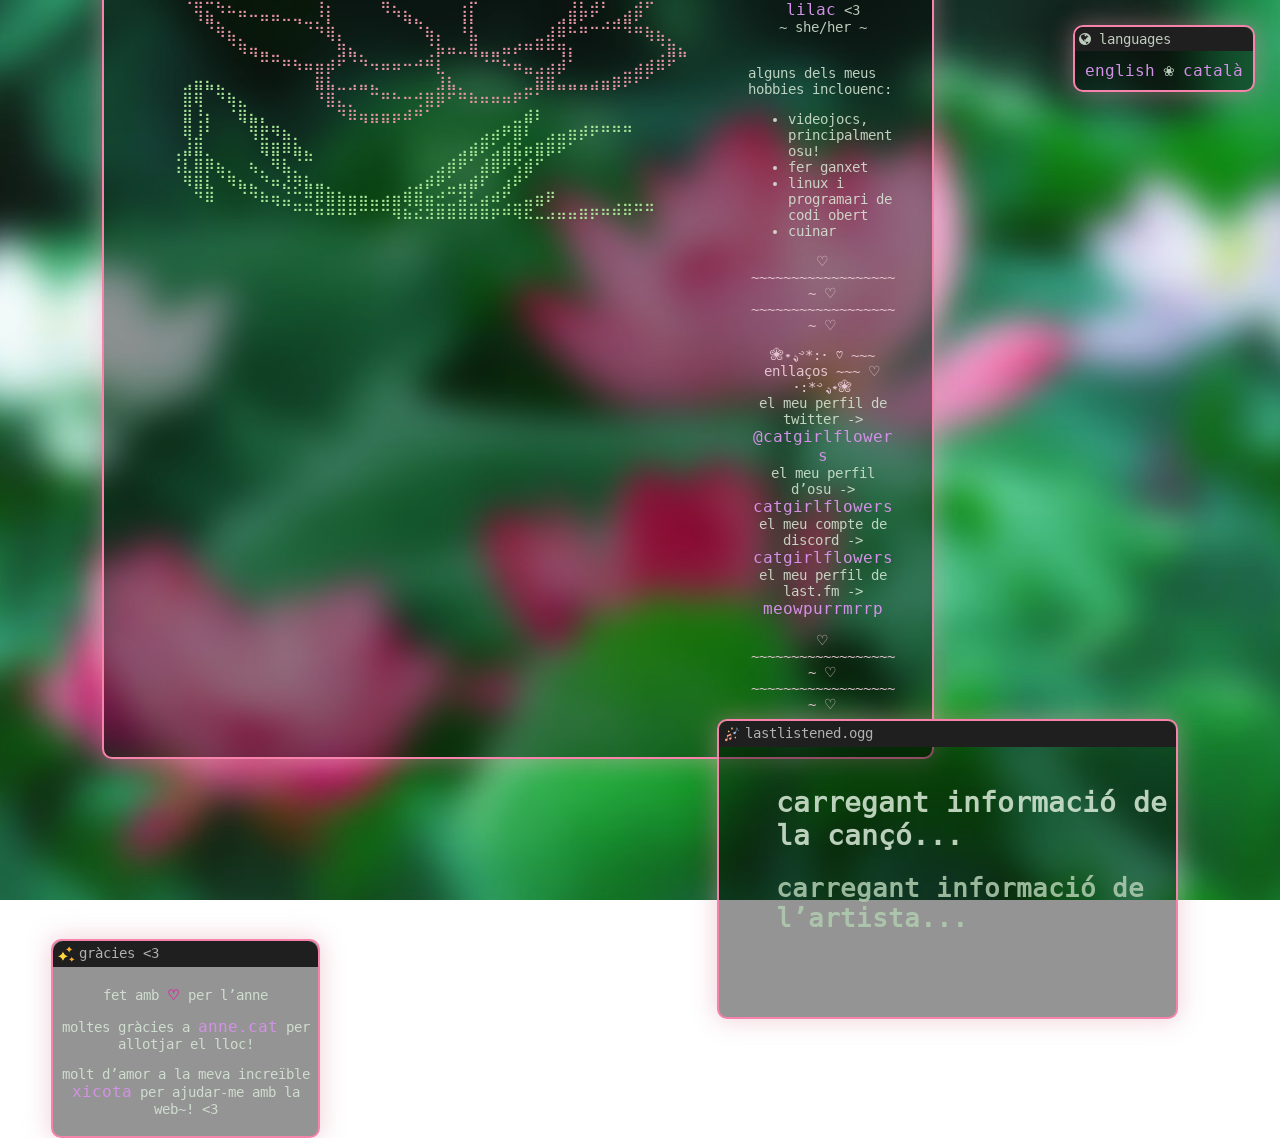
==== indexcat.html @ 80646491 "català support!!" ====
<!DOCTYPE html>
<html lang="en">

<head>
  <meta charset="utf-8">
  <title>anne's lotus pond</title>
  <link rel="stylesheet" href="./style.css">
  <script src="./meow.js" async></script>
  <link rel="icon" href="./media/favicon.ico">
  <link rel="stylesheet" href="https://cdnjs.cloudflare.com/ajax/libs/font-awesome/4.7.0/css/font-awesome.min.css">
</head>

<body>
  <div id="background"></div>
  <main>
    <div id="everythingbagel">
      <div class="window" id="languages">
        <div class="titlebar" id="titlebarlang">
          <i class="fa fa-globe"></i> <span>languages</span>
        </div>
        <div id="langcontent">
          <a href="index.html">english</a>
          <span> ❀ </span>
          <a href="indexcat.html">català</a>
        </div>
      </div>
      <div class="window" id="window0">
        <div class="titlebar" id="titlebar0">
          <img class="icon" src="./media/lotusemoji.png" alt="lotus icon">
          <span class="titlebartext">
            lotus.info
          </span>
        </div>
        <div id="contents">
          <pre id="ascii">
⠀⠀⠀⠀⠀⠀⠀⠀⠀⠀⠀⠀⠀⠀⠀⠀⠀⠀⠀⠀⠀⠀⠀⠀<span class="lotuscolour">⣠⡾⠻⣦⡀⢀⣄⠀⠀⠀⠀⠀⠀⠀⠀⠀⠀⠀⠀⠀⠀⠀⠀⠀
⠀⠀⠀⠀⠀⠀⠀⠀⠀⠀⠀⠀⠀⠀⠀⠀⠀⠀⠀⣰⡿⣦⣴⡟⠋⠀⠀⠈⠻⣾⡿⣦⡀⠀⠀⠀⠀⠀⠀⢀⣠⣄⠀⠀⠀⠀⠀⠀
⠀⠀⠀⠀⠀⠀⠀⣀⠀⠀⠀⠀⠀⠀⠀⠀⠀⣾⣶⡟⠀⠈⠙⢶⡄⠀⠀⠀⢀⡿⠀⢈⣿⡶⠶⠶⠛⠛⢛⣹⣿⠏⠀⠀⠀⠀⠀⠀
⠀⠀⠀⠀⠀⠀⠀⢿⡿⢶⣤⣄⡀⠀⠀⠀⣰⡏⠙⠳⣄⠀⠀⠀⠹⡆⢀⣴⠟⠀⣴⠟⠁⢠⡀⠀⣠⠶⢋⣿⠋⠀⠀⠀⠀⠀⠀⠀
⠀⠀⠀⠀⠀⠀⠀⠈⣿⡄⠙⢿⣟⠻⠶⣤⣿⠀⠀⠀⠈⢷⡀⣠⡾⣿⡏⠀⠀⣼⠃⣀⣴⡟⣧⡞⠁⠀⣼⠇⠀⠀⠀⠀⠀⠀⠀⠀
⠀⠀⠀⠀⠀⠀⠀⠀⠘⣷⠀⠀⠉⠳⣆⠈⡇⠀⠀⠀⠀⣠⡿⠋⠀⠈⠙⠲⣤⣿⠞⣽⠋⠀⢻⡁⠀⣰⣯⠀⣀⣠⣤⣤⠤⢤⣤⡄
⠀⠀⠀⠀⠀⠀⠀⠀⠀⢹⡇⠀⠀⠀⠈⢻⣇⠀⠀⢀⡾⠁⠀⠀⠀⠀⠀⠀⠈⠻⣼⠃⠀⠀⢸⣧⡾⢻⣿⠟⠋⠉⠀⢀⣴⡿⠋⠁
⠀⠀⠀⠀⠀⠀⠀⠀⠀⠘⣷⡀⠀⠀⠀⠀⠹⣦⠀⡾⠀⠀⠀⠀⠀⠀⠀⠀⠀⠀⢻⣄⣠⠾⠋⠁⠀⠸⡇⠀⠀⠀⣠⠟⣿⠃⠀⠀
⢰⣤⠀⠀⠀⠀⠀⠀⠀⠀⠘⢷⣤⡀⠀⠀⠀⠙⣶⠃⠀⠀⠀⠀⠀⠀⠀⠀⠀⢀⡴⠋⠁⠀⠀⠀⠀⢀⡇⠀⠀⣰⠏⠀⣿⠀⠀⠀
⠸⣿⣿⢶⣤⣤⣤⡴⠶⠛⠻⣿⡿⠿⠷⢤⣄⡀⣿⠀⠀⠀⠀⠀⠀⠀⠀⢀⣴⠋⠀⠀⠀⠀⠀⠀⠀⢸⡇⠀⣴⠋⠀⢸⡿⠀⠀⠀
⠀⢻⣿⣦⡀⠀⠀⠀⠀⠀⠀⠈⠙⢦⠀⠀⠈⠙⠿⣄⠀⠀⠀⠀⠀⠀⠀⣾⠁⠀⠀⠀⠀⠀⠀⠀⢀⡾⢀⡾⠃⠀⢠⣿⠁⠀⠀⠀
⠀⠀⢻⣦⠙⠓⠶⠤⣤⣤⣀⣀⠀⠸⡇⠀⠀⠀⠀⠙⠳⣦⡀⠀⠀⠀⢸⡇⠀⠀⠀⠀⠀⠀⠀⢀⣾⡷⠟⠁⢀⣴⡿⠁⠀⠀⠀⠀
⠀⠀⠀⠙⢷⣄⠀⠀⠀⠀⠀⠈⠙⠳⣷⡀⠀⠀⠀⠀⠀⠈⠙⣦⡀⠀⠸⣇⠀⠀⠀⠀⠀⠀⣰⣿⠯⠶⠒⠚⠛⠻⠶⣦⣄⠀⠀⠀
⠀⠀⠀⠀⠀⠙⢷⣤⣀⠀⠀⠀⠀⠀⠈⢷⣄⠀⠀⠀⠀⠀⠀⠘⣧⣤⣀⣿⣀⣀⣤⡴⠶⠿⠿⢶⡄⠀⠀⠀⠀⠀⠀⠈⠙⣷⣄⠀
⠀⠀⠀⠀⠀⠀⠀⠈⠛⠛⠶⢦⣤⣤⣴⠟⠙⠳⢤⣤⣤⠤⠴⠾⡇⠀⠀⠈⠙⠛⠦⣤⣀⢀⣠⣼⠃⠀⠀⠀⠀⠀⣠⣴⣾⠟⠉⠀</span>
⠀<span class="fishcolour">⢀⣤⣄⡀</span>⠀⠀⠀⠀⠀⠀⠀⠀<span class="lotuscolour">⣿⣇⠀⢀⣀⡀⠀⠀⠀⠀⠀⢹⣆⠀⠀⠀⠀⠀⠀⠉⣿⣿⣁⣀⣀⣠⣤⣶⡿⠟⠋⠀⠀⠀⠀</span>
⠀<span class="fishcolour">⣿⣿⠉⠻⣦⡀</span>⠀⠀⠀⠀⠀⠀<span class="lotuscolour">⠹⣿⡉⠉⠉⠛⠶⠦⠤⠴⣶⣿⠟⠷⣦⣤⣤⣤⡶⠟⠋⠉⠉⠉⠉⠉⠉⠁⠀⠀⠀⠀⠀</span>⠀⠀
⠀<span class="fishcolour">⣿⠸⡄⠀⠘⣿⣄⡀</span>⠀⠀⠀⠀⠀<span class="lotuscolour">⠉⠻⣷⣤⣤⣤⣤⣴⠾⠋⠁</span>⠀⠀⠀⠀⠀⠀<span class="fishcolour">⠀⣴⡆⠀⠀⠀</span>⠀⠀⠀⠀⠀⠀⠀⠀⠀⠀⠀
⠀<span class="fishcolour">⣿⢸⠇⠀⠀⠈⢿⡷⢶⣄⠀</span>⠀⠀⠀⠀⠀<span class="lotuscolour">⠈⠉⠉⠁⠀⠀</span>⠀⠀⠀⠀⠀<span class="fishcolour">⢀⣠⡶⣿⡏⠀⢀⣀⣤⣴⡶⠶⠶⠶⠀⠀⠀⠀⠀⠀</span>
⠀<span class="fishcolour">⣸⣿⠀⠀⠀⠀⠈⣿⣶⣿⣧⡀⠀⠀⠀⠀⠀⠀⠀⠀⠀⠀⠀⠀⠀<span class="fishcolour">⢀⣴⡿⢋⣴⣟⣤⣶⣿⡿⠋⠁⠀⠀⠀⠀</span>⠀⠀⠀⠀⠀⠀
⢘⡏⣿⣷⣄⠀⠀⣄⠈⢿⣆⠙⠛⠀⠀⠀⠀⠀⠀⠀⠀⠀⠀⠀⢀⣴⡿⠋⣰⣿⡿⢟⣵⠟⠁⠀⠀⠀⠀⠀⠀⠀⠀⠀⠀⠀⠀⠀
⠈⢿⣿⡇⠙⢷⣄⡈⠳⣤⡹⢷⣆⣀⠀⠀⠀⠀⠀⠀⠀⠀⢀⣴⡿⠋⣀⣴⡟⠉⢠⡾⠋⠀⠀⠀⠀⠀⠀⠀⠀⠀⠀⠀⠀⠀⠀⠀
⠀⠀⠻⣿⠀⠀⠙⠻⣦⣤⣙⠓⠿⣿⣷⣦⣤⣤⣀⣠⣤⣾⣿⣥⠴⠛⣻⠏⣠⣴⠟⠀⣀⣤⡶⠀⠀⠀⠀⠀⠀⠀⠀⠀⠀⠀⠀⠀
⠀⠀⠀⠀⠀⠀⠀⠀⠀⠈⠉⠛⠛⠷⠿⠿⠿⠛⠛⠛⢿⣮⣝⣻⣿⣿⣿⣿⣿⡶⠾⢿⣟⣉⣠⣤⣤⣶⡶⠶⠾⠿⠛⠛</span>
          </pre>
          <div id="textcontainer">
            <div id="text">
              <p class="seperator">
                ❀⋆.ೃ࿔*:･ ♡ ~~~ tot sobre mi ~~~ ♡ ･:*࿔.ೃ⋆❀
              </p>

              <p class="centeredtext" class="actualinfo">
                hola, encantada de conèixer-te~!!
                <br>
                sóc l’anne, una noia de 20 anys a qui li agraden els gats, les flors i la meva meravellosa xicota <a
                  href="https://lilac.yuru.ca/">lilac</a> &lt;3
              <p class="centeredtext" class="actualinfo"">
              ~ she/her ~
             </p>
            </p>
            <br>
                <p class=" actualinfo">alguns dels meus hobbies inclouenc:
              <ul>
                <li>videojocs, principalment osu! </li>
                <li>fer ganxet</li>
                <li>linux i programari de codi obert</li>
                <li>cuinar</li>
              </ul>
              </p>
              <p class="seperatorbottom">
                ♡ ~~~~~~~~~~~~~~~~~~~ ♡ ~~~~~~~~~~~~~~~~~~~ ♡
              </p>
              <p class="seperator">
                ❀⋆.ೃ࿔*:･ ♡ ~~~ enllaços ~~~ ♡ ･:*࿔.ೃ⋆❀
              </p>
              <p class="centeredtext" class="actualinfo">
                el meu perfil de twitter -> <a href="https://x.com/catgirlflowers">@catgirlflowers</a>
              </p>
              <p class="centeredtext" class="actualinfo">
                el meu perfil d’osu -> <a href="https://osu.ppy.sh/users/12883611">catgirlflowers</a>
              </p>
              <div class="centeredtext" class="actualinfo">
                el meu compte de discord -> <span id="discorduser">catgirlflowers
                  <div id="tooltip">clica per copiar &gt;_&lt;;;</div>
                </span>
              </div>
              <p class="centeredtext" class="actualinfo">
                el meu perfil de last.fm -> <a href="https://www.last.fm/user/meowpurrmrrp">meowpurrmrrp</a>
              </p>
              <p class="seperatorbottom" id="extralength">
                ♡ ~~~~~~~~~~~~~~~~~~~ ♡ ~~~~~~~~~~~~~~~~~~~ ♡
              </p>
            </div>
          </div>
        </div>
      </div>

      <div class="window" id="window1">
        <div class="titlebar" id="titlebar1">
          <img class="icon" src="./media/musicemoji.png" alt="music notes icon">
          <span class="titlebartext" id="lastfm-status">
            lastlistened.ogg
          </span>
        </div>
        <div id="musiccontents">
          <img id="albumcover">
          <div id="songinfo">
            <h1 id="title">
              carregant informació de la cançó...
            </h1>
            <h2 id="artist">
              carregant informació de l’artista...
            </h2>
          </div>
        </div>
      </div>

      <div class="window" id="window2">
        <div class="titlebar" id="titlebar2">
          <img class="icon" src="./media/star.png" alt="sparkles icon">
          <span class="titlebartext">
            gràcies &lt;3
          </span>
        </div>
        <div id="credits" class="centeredtext">
          <p>
            fet amb <span id="heart">♡</span> per l’anne
          </p>
          <p>
            moltes gràcies a <a href="https://www.anne.cat/">anne.cat</a> per allotjar el lloc!
          </p>
          <p id="marginbottom">
            molt d’amor a la meva increïble <a href="https://lilac.yuru.ca/">xicota</a> per ajudar-me amb la web~! &lt;3
          </p>
        </div>
      </div>
    </div>
  </main>
</body>

</html>
---- style.css ----
@font-face {
    font-family: bitstreamverasansmono;
    src: url("./media/VeraMono.ttf");
}

body {
    font-family: bitstreamverasansmono, monospace;
    color: rgba(216, 233, 215, 0.863);
    margin: 0%;
}

main {
    display: flex;
    align-items: center;
    height: 100vh;
}

#everythingbagel {
    width: 100%;
}

#background {
    background-image: url("./media/background.jpg");
    width: 100%;
    height: 100%;
    position: fixed;
    top: 0;
    left: 0;
    background-size: cover;
    background-position: center;
    z-index: -1;
}

.window {
    background-color: rgba(0, 0, 0, 0.418);
    border: 2px solid #f782ab;
    box-shadow: 0px 0px 24px 2px rgba(224, 158, 174, 0.438);
    border-radius: 10px;
}

#extralength {
    margin-bottom: 45px;
}

#languages {
    width: fit-content;
    position: absolute;
    top: 25px;
    right: 25px;
}

#titlebarlang {
    margin: 0%;
}

#langcontent {
    padding: 10px;
}

#window0 {
    /* margin-top: 70px; */
    margin-left: 8%;
    margin-right: 27%;
}

#window1 {
    margin-top: -40px;
    margin-left: 56%;
    margin-right: 8%;
}

#window2 {
    margin-top: -80px;
    margin-right: 75%;
    margin-left: 4%;
}

.titlebar {
    background-color: #201f20;
    border-top-left-radius: 10px;
    border-top-right-radius: 10px;
    padding: 4px;
    margin-bottom: 20px;
}

.icon {
    width: 18px;
    vertical-align: middle;
    margin-right: -4px;
}

#contents {
    display: flex;
    margin-left: 8%;
    word-break: break-word;
}

#text {
    width: 80%;
}

.seperator {
    color: #e4c5cf;
    margin-bottom: 0%;
    text-align: center;
}

.seperatorbottom {
    margin-bottom: 10px;
    color: #e4c5cf;
    text-align: center;
}

.actualinfo {
    margin: 0%;
}

#ascii {
    font-size: 15px;
    line-height: 1.3;
    margin-right: 4%;
}

.fishcolour {
    color: #a9e796;
}

.lotuscolour {
    color: #e694a3;
}

a {
    color: rgb(211, 144, 231);
    text-decoration: none;
    font-size: 16px;
}

a:hover {
    text-decoration: underline;
}

#textcontainer {
    display: flex;
    justify-content: center;
    margin-right: 16px;
}

.centeredtext {
    text-align: center;
    margin-top: 0%;
}

#coloredtext {
    color: rgb(211, 144, 231);
}

#songinfo {
    margin-left: 27px;
}

#musiccontents {
    display: flex;
    word-break: break-word;
}

#albumcover {
    height: 222px;
    margin-left: 30px;
    margin-bottom: 28px;
    border-radius: 4px;
}

#artist {
    font-size: 26px;
    color: rgba(176, 204, 175, 0.863);
}

#heart {
    color: #d12fa1;
    font-weight: bold;
}

.titlebartext {
    color: rgb(177, 177, 177);
}

#credits {
    padding-bottom: 5px;
    word-break: break-word;
    margin-left: 8px;
    margin-right: 8px;
}

@keyframes fadeOut {
    from {
        opacity: 1;
    }

    to {
        opacity: 0;
        visibility: hidden;
    }
}

.fadeOut {
    animation: fadeOut 3s ease-in forwards;
}

#discorduser {
    color: rgb(211, 144, 231);
    position: relative;
    display: inline-block;
    cursor: pointer;
    font-size: 16px;
}

#discorduser:hover {
    text-decoration: underline;
}

#tooltip {
    display: none;
    position: absolute;
    top: -175%;
    left: 50%;
    transform: translateX(-50%);
    margin-top: 5px;
    width: 220px;
    background-color: rgba(0, 0, 0, 0.603);
    border-radius: 6px;
    color: #b4d3ab;
    border: 2px solid #f782ab;
    padding: 2px;
    pointer-events: none;
}

#discorduser:hover #tooltip {
    display: block;
}

p {
    margin-bottom: 0%;
}

#marginbottom {
    margin-bottom: 1em;
}

/* other screen width styling by yuiyamu / lilac >_< 
* this looks way better on 1080p monitors, it scretches beyond the height of the screen otherwise >.< */
/* thank you dear <3 - anne */
@media only screen and (max-device-width: 1920px) {
    body {
        font-size: 14px;
    }

    #ascii {
        line-height: 1.1;
    }
}

/* this is for mobile~! mobile styling is a pain, but i made it work okay~ basically requires you to redo most stuff, so i didn't want to make you do that hhh */
@media only screen and (max-device-width: 768px) {
    body {
        font-size: 18px;
    }

    main {
        display: block;
        height: auto;
    }

    #window0 {
        margin-left: 2%;
        margin-right: 2%;
        margin-top: 2%;
    }

    #window1 {
        margin-left: 2%;
        margin-right: 2%;
        margin-top: 2%;
    }

    #window2 {
        margin: 2%;
    }

    #contents {
        display: block;
        margin-left: 20px;
        margin-right: 20px;
    }

    #ascii {
        text-align: center;
        margin-right: 0;
    }

    #text {
        width: 100%;
    }
}
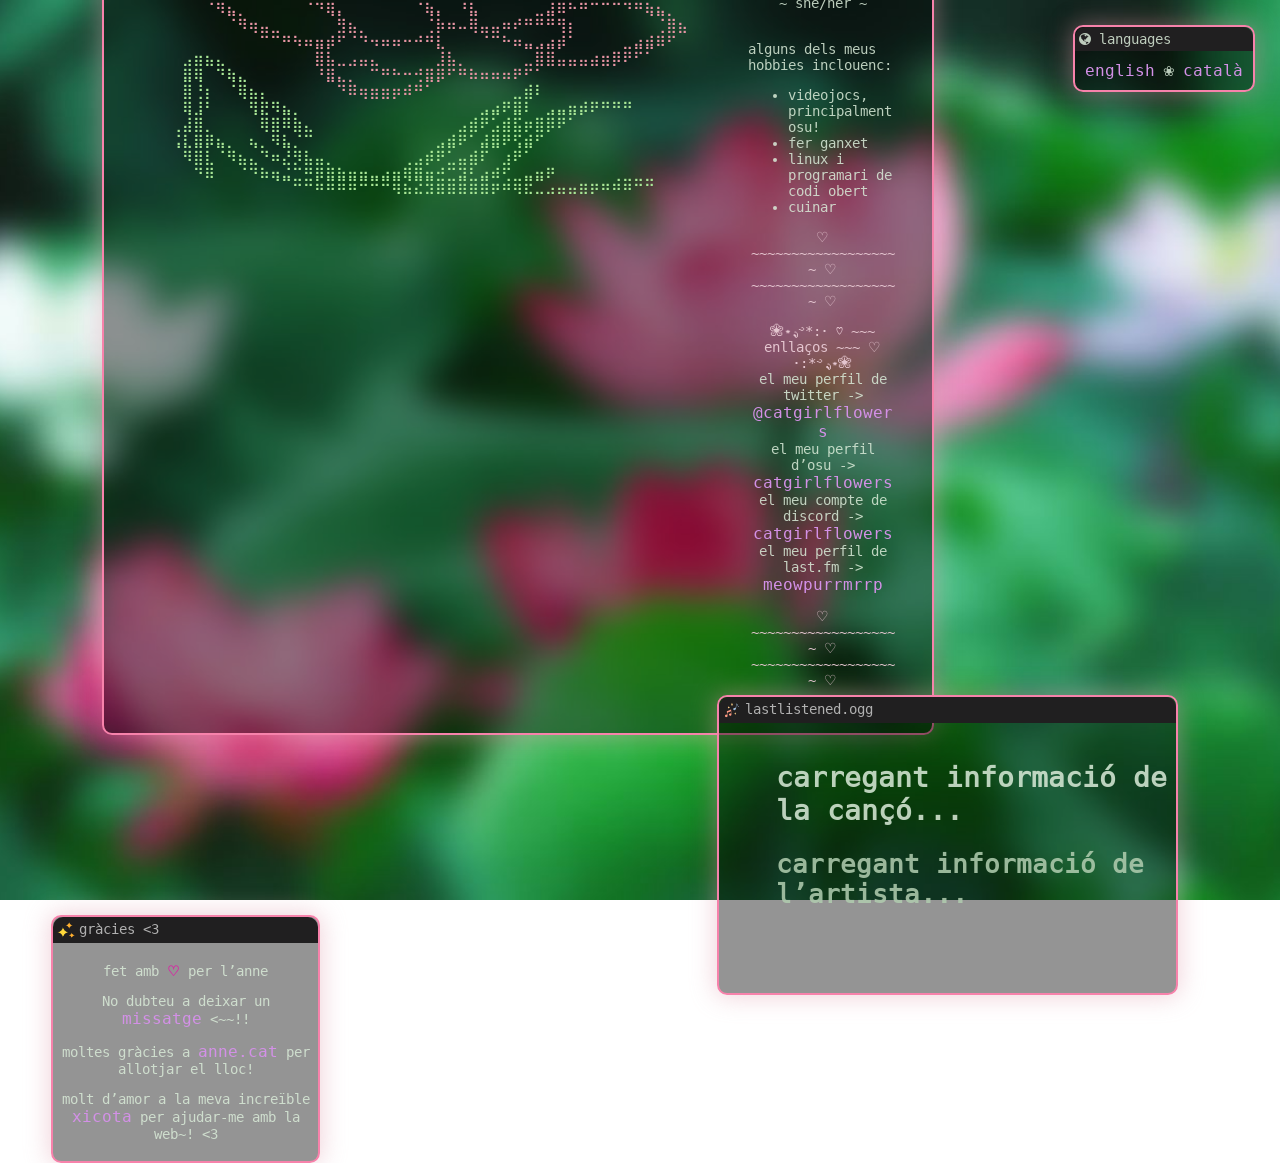
==== commit 3d5a6b3c: "guestbook!!" ====
--- a/indexcat.html
+++ b/indexcat.html
@@ -68,7 +68,7 @@
                 hola, encantada de conèixer-te~!!
                 <br>
                 sóc l’anne, una noia de 20 anys a qui li agraden els gats, les flors i la meva meravellosa xicota <a
-                  href="https://lilac.yuru.ca/">lilac</a> &lt;3
+                  href="https://lilac.yuru.ca/" target="_blank">lilac</a> &lt;3
               <p class="centeredtext" class="actualinfo"">
               ~ she/her ~
              </p>
@@ -89,10 +89,10 @@
                 ❀⋆.ೃ࿔*:･ ♡ ~~~ enllaços ~~~ ♡ ･:*࿔.ೃ⋆❀
               </p>
               <p class="centeredtext" class="actualinfo">
-                el meu perfil de twitter -> <a href="https://x.com/catgirlflowers">@catgirlflowers</a>
+                el meu perfil de twitter -> <a href="https://x.com/catgirlflowers" target="_blank">@catgirlflowers</a>
               </p>
               <p class="centeredtext" class="actualinfo">
-                el meu perfil d’osu -> <a href="https://osu.ppy.sh/users/12883611">catgirlflowers</a>
+                el meu perfil d’osu -> <a href="https://osu.ppy.sh/users/12883611" target="_blank">catgirlflowers</a>
               </p>
               <div class="centeredtext" class="actualinfo">
                 el meu compte de discord -> <span id="discorduser">catgirlflowers
@@ -100,7 +100,8 @@
                 </span>
               </div>
               <p class="centeredtext" class="actualinfo">
-                el meu perfil de last.fm -> <a href="https://www.last.fm/user/meowpurrmrrp">meowpurrmrrp</a>
+                el meu perfil de last.fm -> <a href="https://www.last.fm/user/meowpurrmrrp"
+                  target="_blank">meowpurrmrrp</a>
               </p>
               <p class="seperatorbottom" id="extralength">
                 ♡ ~~~~~~~~~~~~~~~~~~~ ♡ ~~~~~~~~~~~~~~~~~~~ ♡
@@ -142,10 +143,14 @@
             fet amb <span id="heart">♡</span> per l’anne
           </p>
           <p>
-            moltes gràcies a <a href="https://www.anne.cat/">anne.cat</a> per allotjar el lloc!
+            No dubteu a deixar un <a href="https://anne.atabook.org/" target="_blank">missatge</a> &lt;~~!!
+          </p>
+          <p>
+            moltes gràcies a <a href="https://www.anne.cat/" target="_blank">anne.cat</a> per allotjar el lloc!
           </p>
           <p id="marginbottom">
-            molt d’amor a la meva increïble <a href="https://lilac.yuru.ca/">xicota</a> per ajudar-me amb la web~! &lt;3
+            molt d’amor a la meva increïble <a href="https://lilac.yuru.ca/" target="_blank">xicota</a> per ajudar-me
+            amb la web~! &lt;3
           </p>
         </div>
       </div>
--- a/style.css
+++ b/style.css
@@ -47,6 +47,7 @@
     position: absolute;
     top: 25px;
     right: 25px;
+    /* test */
 }
 
 #titlebarlang {
